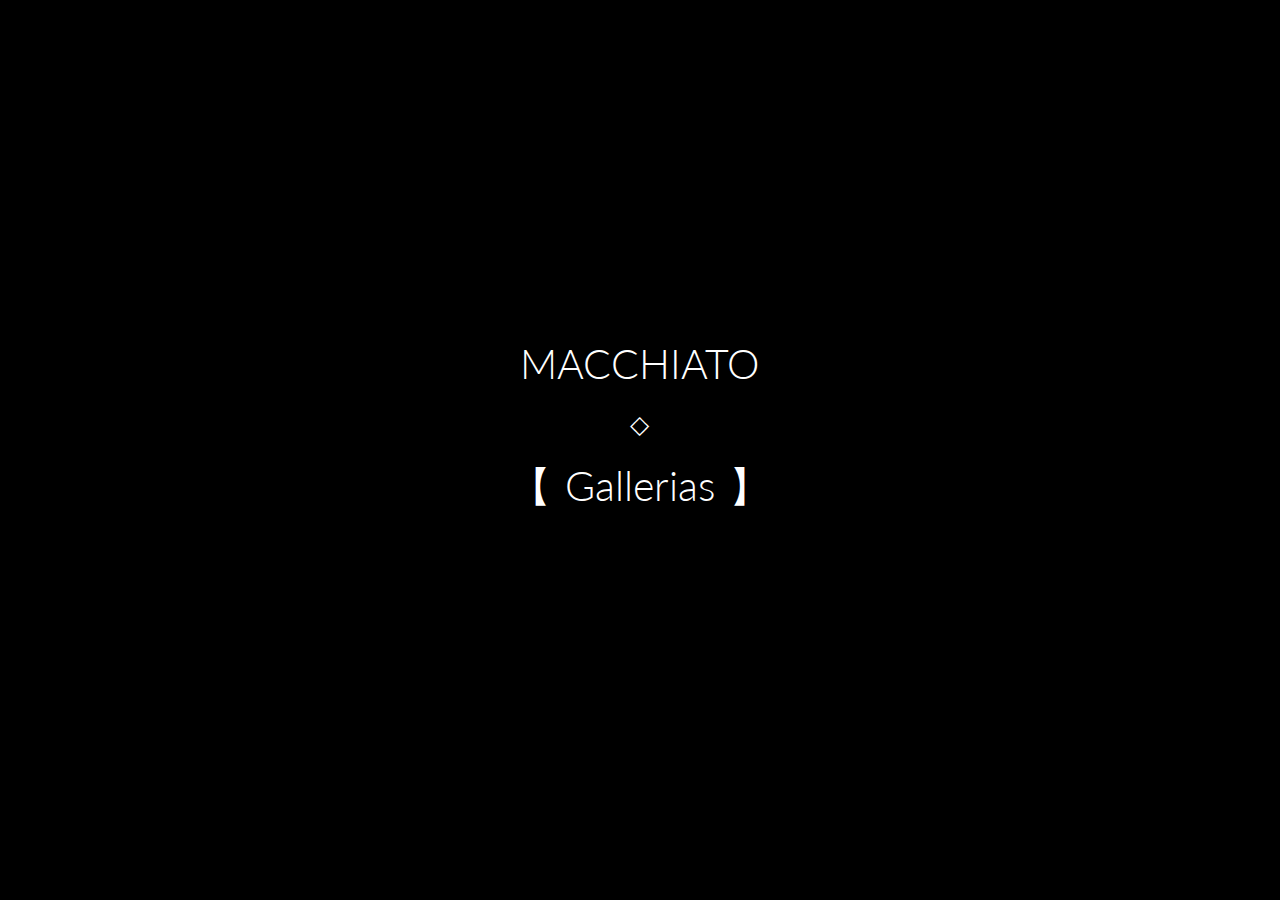
==== index.html @ 263d75a2 "Add files via upload" ====
<!DOCTYPE html>
<html>
<head>
  <meta charset="UTF-8">
  <meta http-equiv="X-UA-Compatible" content="IE=edge">
  <meta name="viewport" content="width=device-width, initial-scale=1.0">
  <link rel="stylesheet" type="text/css" href="index_style.css">
  <title>Main Gallery</title>
</head>
<body>
  <section class="main-section">
    <div class="main-frame">
      <div class="frame">
        <div class="title">
          <h1 class="text">MACCHIATO</h1>
          <h2 class="text1">◇</h2>
          <h2 class="text">【 Gallerias 】</h2>
        </div>
      </div>
    </div>
  </section>

  <section class="guest-section">
    <h1 class="title">Macchiato's Gallery</h1>
    <p class="title-par">Welcome, Visitor. The paths has been opened to choose</p>
  
    <div class="boxes">
      <div class="line"></div>
      <a href="#" class="box">Gallery</a>
      <a href="#" class="box">Drives</a>
      <a href="index_gallery.html" class="box" target="_self">Enc-Chor</a>
      <a href="index_pandora.html" class="box">Pandora's</a>
      <div class="line"></div>
    </div>
  
    <div class="content-box">
      <h1 class="entitle">Notes from the Author</h1>
      <p class="paragraph">Hi, you can call me 'Macchiato'. I'm a mechanical engineering student and I have a wide-scale visions which are integrates software engineering and mechanical engineering in the name of 'Anime Lord'.</p>
    </div>
  </section>

  <script src="index_script.js"></script>
</body>
</html>
---- index_style.css ----
@import url('https://fonts.googleapis.com/css2?family=Lato:ital,wght@0,100;0,300;0,400;0,700;0,900;1,300&family=Satisfy&display=swap');

body {
  margin: 0;
  padding: 0;
  overflow: hidden;
  font-family: 'Lato';
  color: white;
  background: black;

}

body {
    margin: 0;
    padding: 0;
    font-family: 'Lato';
    color: white;
    background: black;
    overflow: hidden;
}
  
section {
    display: flex;
    justify-content: center;
    align-items: center;
    text-align: center;
    height: 100vh;
    width: 100%;
    position: absolute;
    top: 0;
    left: 0;
    opacity: 0;
    transition: opacity 2s ease-in-out; /* Updated transition duration to 3 seconds */
  }
  
  .main-section {
    transition-delay: 6s; /* Delay the transition for 3 seconds */
  }
  
  .guest-section {
    opacity: 0;
  }
  
  .fade-in {
    opacity: 1;
  }
  
  /* Rest of the CSS styles */
  /* ... */
  

.main-frame {
  display: flex;
  position: relative;
  justify-content: center;
  align-items: center;
  height: 22.5cm;
  width: 38.14cm;
  background-image: url(image/index/frame1.png);
  background-size: cover;
  background-position: center;
  animation: fadeInMainFrame 1s ease-in forwards;
}

.frame {
  display: flex;
  position: relative;
  margin: 0;
  height: 9cm;
  width: 17.2cm;
  align-items: center;
  justify-content: center;
  background: transparent;
  background-image: url(image/index/frame2.png);
  background-position: center;
  background-size: cover;
  animation: fadeInFrame 3s ease-in forwards;
}

.title {
  animation: fadeInTitle 3s ease-in forwards;
  animation-delay: 1s; /* Add a delay to start after the fadeInMainFrame animation */
}

.text {
    display: flex;
    flex-direction: column;
    margin: 10px;
    font-family: 'Lato';
    font-weight: 300;
    font-size: 41px;
    word-spacing: 3px;
}

.text1 {
    font-family: 'Lato';
    font-weight: 300;
    font-size: 25px;
}


@keyframes fadeInMainFrame {
  from {
    opacity: 0;
  }
  to {
    opacity: 1;
  }
}

@keyframes fadeInFrame {
  from {
    opacity: 0;
  }
  to {
    opacity: 1;
  }
}

@keyframes fadeInTitle {
  from {
    opacity: 0;
  }
  to {
    opacity: 1;
  }
}

.guest-section {
    display: flex;
    flex-direction: column;
    justify-content: center;
    align-items: center;
    text-align: center;
    height: 100vh;
  }
  
  .title {
    margin-bottom: 1em;
    font-family: 'Lato';
    font-weight: 200;
    font-size: 46px;
  }
  .title-par {
    margin-bottom: 2em;
    font-family: 'Lato';
    font-weight: 100;
    font-size: 26px;
  }
  
  .boxes {
    display: flex;
    flex-wrap: wrap;
    justify-content: center;
    align-items: center;
    margin-bottom: 1em;
    font-family: 'Satisfy';
    font-size: 30px ;
  }
  
  .box {
    display: flex;
    justify-content: center;
    align-items: center;
    width: 200px;
    height: 100px;
    margin: 1.5em;
    border-radius: 20px;
    background-color: transparent;
    color: white;
    text-decoration: none;
    transition: background-color 0.5s ease-in-out, color 0.5s ease-in-out;
  }
  .box:hover {
    background-color: rgba(255, 204, 204, 0.686);
    color: black;
  }
  
  .content-box {
    display: flex;
    flex-direction: column;
    justify-content: center;
    align-items: center;
    padding: 0.8em;
    background-color: rgba(211, 211, 211, 0.275);
    color: rgb(255, 237, 237);
    width: 500px;
    border-radius: 35px;
  }
  
  .entitle {
    margin-bottom: 0.5em;
    text-align: center;
  }
  
  .paragraph {
    text-align: center;
    font-weight: 300;
  }
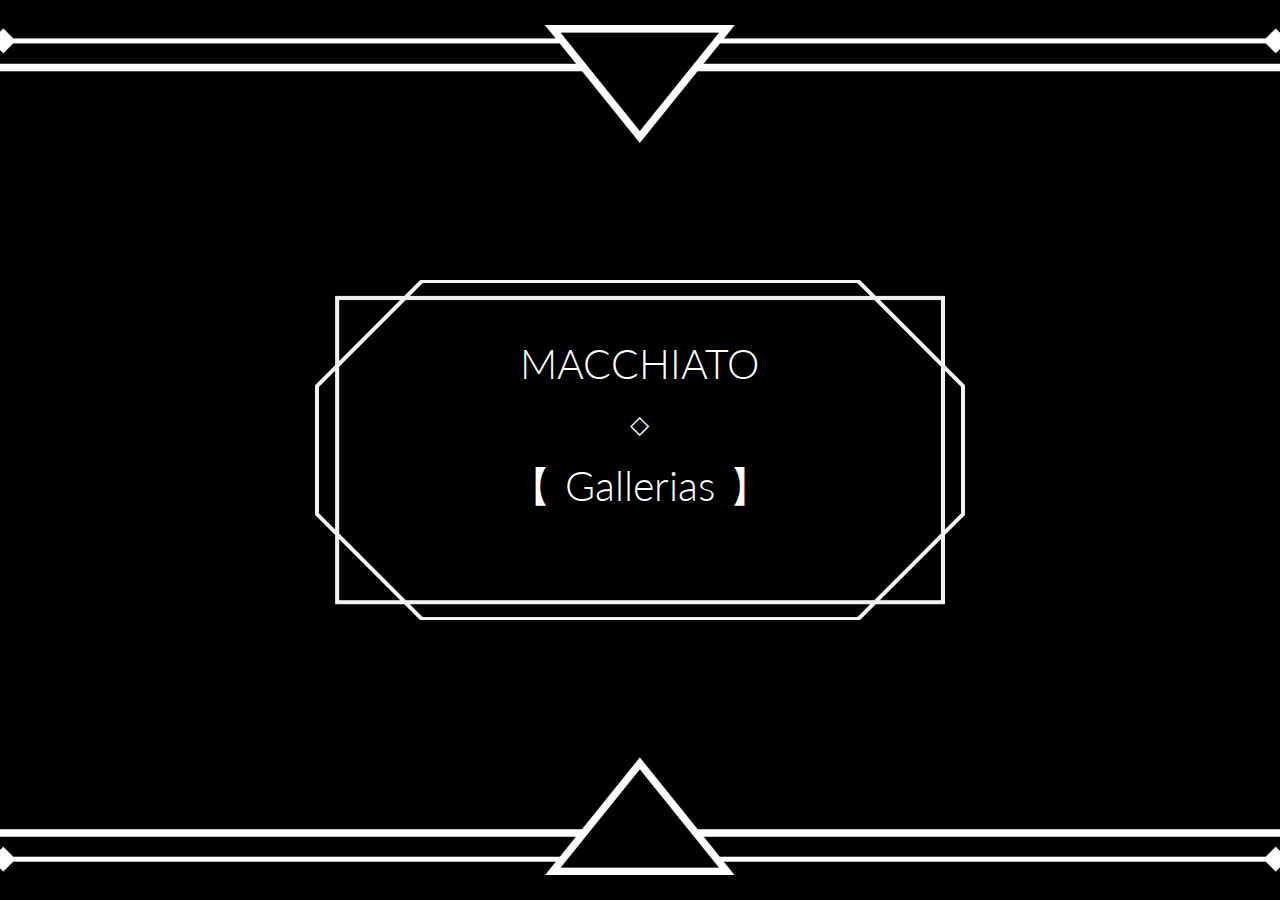
==== commit 5d3d7870: "Update index.html" ====
--- a/index.html
+++ b/index.html
@@ -29,7 +29,7 @@
       <a href="#" class="box">Gallery</a>
       <a href="#" class="box">Drives</a>
       <a href="index_gallery.html" class="box" target="_self">Enc-Chor</a>
-      <a href="index_pandora.html" class="box">Pandora's</a>
+      <a href="pandora_2.html" class="box">Pandora's</a>
       <div class="line"></div>
     </div>
   
